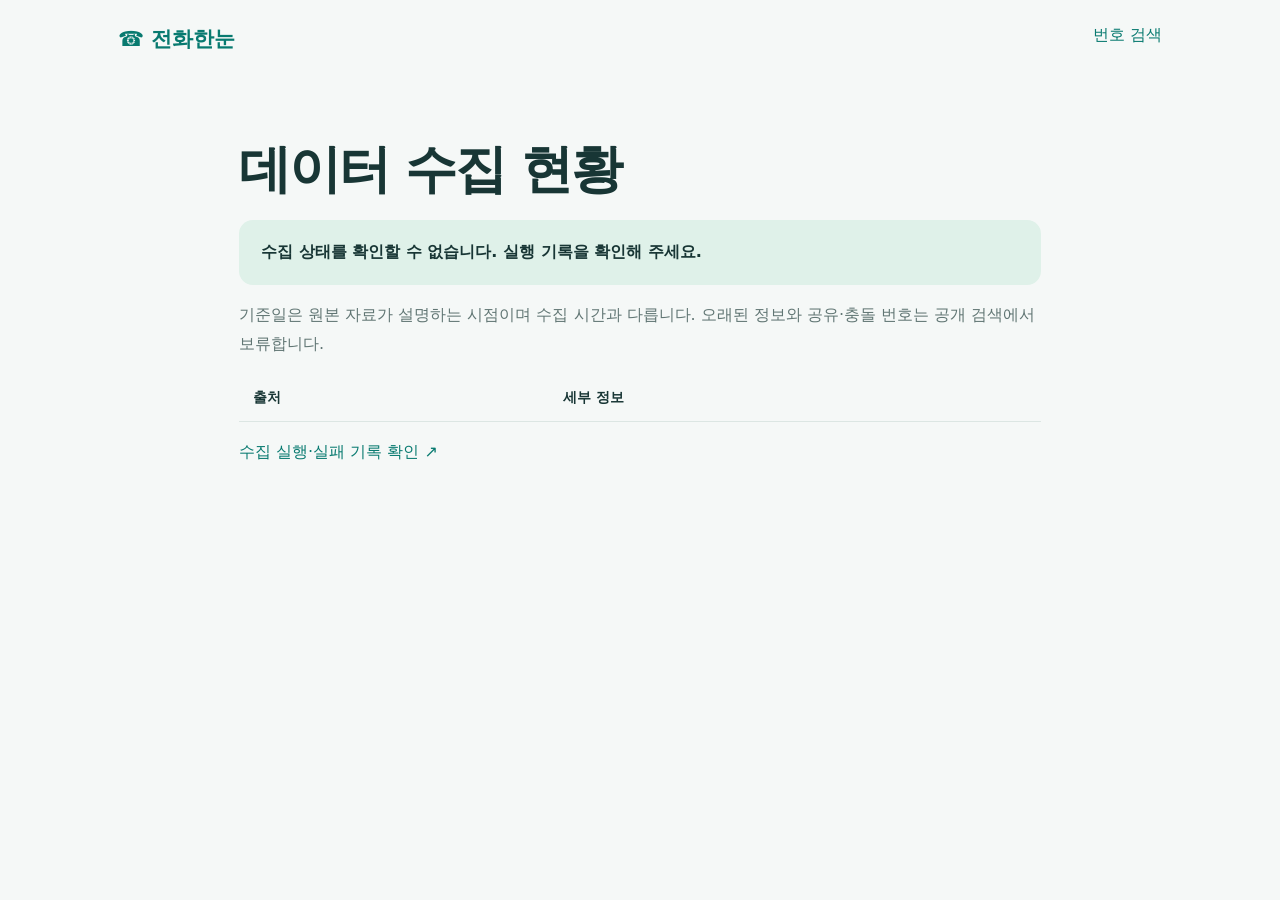
==== data-status.html @ 1a0d5d1b "Implement public phone search and weekly validated directory deployment" ====
<!doctype html><html lang="ko"><meta charset="utf-8"><meta name="viewport" content="width=device-width,initial-scale=1"><title>데이터 현황 · 전화한눈</title><link rel="stylesheet" href="style.css"><header><a href="./" class="brand">☎ 전화한눈</a><a href="./">번호 검색</a></header><main><h1>데이터 수집 현황</h1><div id="summary" role="status">확인 중</div><p>기준일은 원본 자료가 설명하는 시점이며 수집 시간과 다릅니다. 오래된 정보와 공유·충돌 번호는 공개 검색에서 보류합니다.</p><table><thead><tr><th>출처</th><th>세부 정보</th></tr></thead><tbody id="sources"></tbody></table><p><a href="https://github.com/softm/jeonhwahannun/actions/workflows/collect-deploy.yml">수집 실행·실패 기록 확인 ↗</a></p></main><script type="module">try{const r=await fetch('data/latest.json',{cache:'no-store'});if(!r.ok)throw Error();const m=await r.json();document.querySelector('#summary').textContent=`수집 주기: ${m.schedule} / 마지막 성공 수집: ${new Date(m.collected_at).toLocaleString('ko-KR')} / 공개 번호: ${m.count.toLocaleString()}개`;for(const s of m.sources){const tr=document.createElement('tr');for(const v of [s.provider||s.id||s.source_id,JSON.stringify(s)]){const td=document.createElement('td');td.textContent=v;tr.append(td)}document.querySelector('#sources').append(tr)}}catch{document.querySelector('#summary').textContent='수집 상태를 확인할 수 없습니다. 실행 기록을 확인해 주세요.'}</script></html>
---- style.css ----
:root{font-family:system-ui,-apple-system,sans-serif;color:#183635;background:#f5f8f7}*{box-sizing:border-box}body{margin:0}header{max-width:1100px;margin:auto;padding:25px 28px;display:flex;justify-content:space-between;gap:20px}a{color:#087a70;text-decoration:none}nav{display:flex;gap:20px;font-size:14px}.brand{font-size:21px;font-weight:800}main{max-width:850px;margin:60px auto;padding:0 24px}.eyebrow{font-size:13px;color:#087a70;font-weight:700;letter-spacing:2px}h1{font-size:clamp(32px,6vw,52px);letter-spacing:-2px;line-height:1.23;margin:18px 0}p{color:#617674;line-height:1.8}form{margin:30px 0 20px;background:white;padding:24px;border-radius:20px;border:1px solid #dce6e3}label{display:block;font-size:13px;margin-bottom:10px}.search{display:flex;gap:10px}input{min-width:0;flex:1;border:1px solid #b5ccc5;border-radius:10px;padding:16px;font-size:17px}button{background:#087a70;border:0;border-radius:10px;color:white;padding:14px 24px;font-size:16px;cursor:pointer}select{padding:10px;margin-top:15px;border:1px solid #dce6e3;border-radius:8px;background:white}#status{color:#4e6d68;font-size:14px;padding:10px 0}article{background:white;border:1px solid #dce6e3;border-radius:14px;padding:22px;margin:12px 0}article h2{font-size:19px;margin:0 0 10px}article .phone{font-size:24px;font-weight:700}article p{margin:8px 0;font-size:14px}.meta{font-size:12px;color:#6b7f7a}aside{font-size:13px;line-height:1.7;margin:30px 0;padding:18px;background:#e9f0ed;border-radius:10px}footer{font-size:12px;color:#617674;line-height:2}table{width:100%;border-collapse:collapse;font-size:14px}th,td{text-align:left;padding:14px;border-bottom:1px solid #dce6e3;overflow-wrap:anywhere}#summary{background:#dff1e9;padding:22px;border-radius:14px;font-weight:700}@media(max-width:550px){header{padding:20px}nav{gap:12px;font-size:12px}main{margin-top:32px}form{padding:18px}.search button{padding:12px}input{font-size:15px}table{font-size:12px}td,th{padding:8px}}
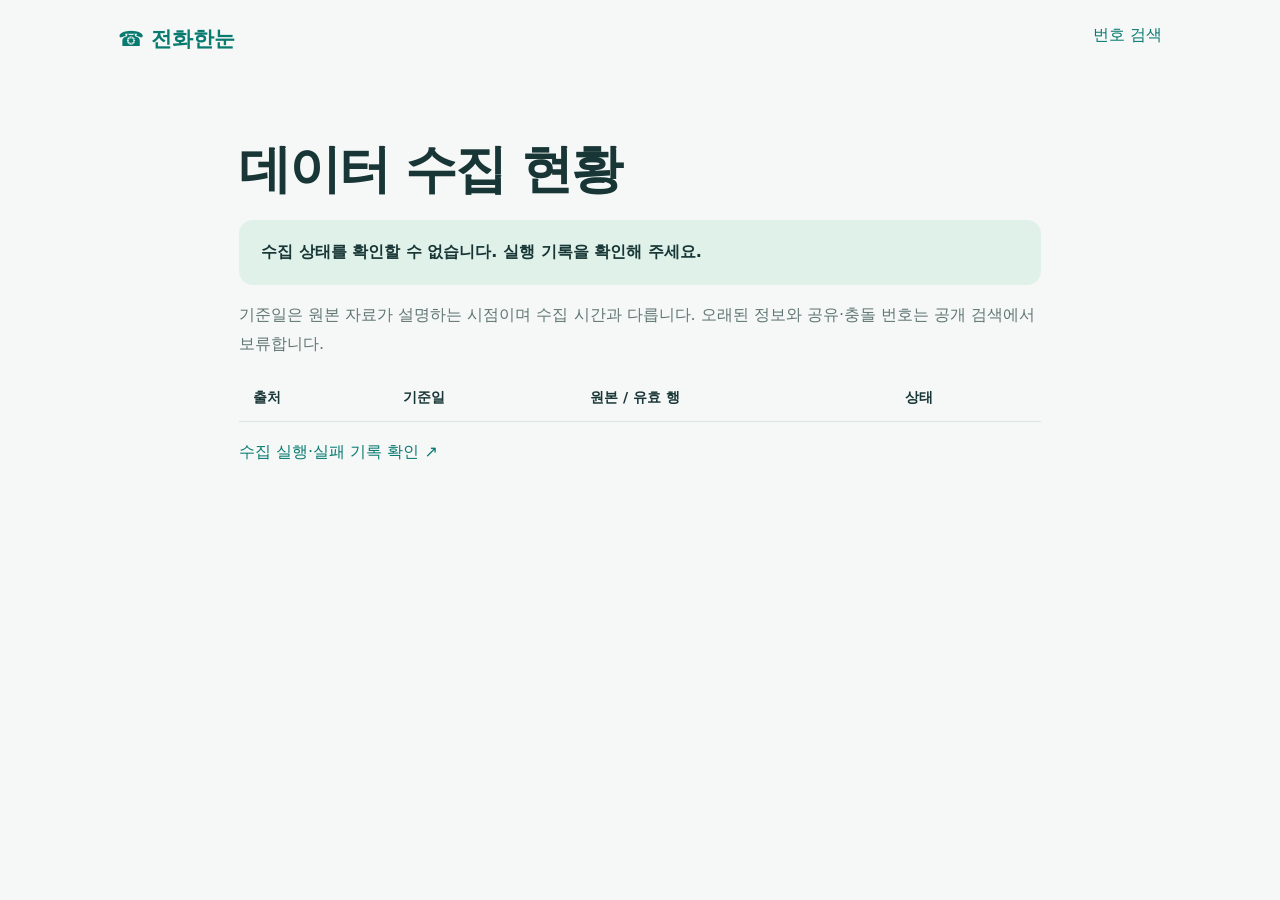
==== commit 5a657949: "Preserve deployable web archive and validate public export boundaries" ====
--- a/data-status.html
+++ b/data-status.html
@@ -1 +1 @@
-<!doctype html><html lang="ko"><meta charset="utf-8"><meta name="viewport" content="width=device-width,initial-scale=1"><title>데이터 현황 · 전화한눈</title><link rel="stylesheet" href="style.css"><header><a href="./" class="brand">☎ 전화한눈</a><a href="./">번호 검색</a></header><main><h1>데이터 수집 현황</h1><div id="summary" role="status">확인 중</div><p>기준일은 원본 자료가 설명하는 시점이며 수집 시간과 다릅니다. 오래된 정보와 공유·충돌 번호는 공개 검색에서 보류합니다.</p><table><thead><tr><th>출처</th><th>세부 정보</th></tr></thead><tbody id="sources"></tbody></table><p><a href="https://github.com/softm/jeonhwahannun/actions/workflows/collect-deploy.yml">수집 실행·실패 기록 확인 ↗</a></p></main><script type="module">try{const r=await fetch('data/latest.json',{cache:'no-store'});if(!r.ok)throw Error();const m=await r.json();document.querySelector('#summary').textContent=`수집 주기: ${m.schedule} / 마지막 성공 수집: ${new Date(m.collected_at).toLocaleString('ko-KR')} / 공개 번호: ${m.count.toLocaleString()}개`;for(const s of m.sources){const tr=document.createElement('tr');for(const v of [s.provider||s.id||s.source_id,JSON.stringify(s)]){const td=document.createElement('td');td.textContent=v;tr.append(td)}document.querySelector('#sources').append(tr)}}catch{document.querySelector('#summary').textContent='수집 상태를 확인할 수 없습니다. 실행 기록을 확인해 주세요.'}</script></html>
+<!doctype html><html lang="ko"><meta charset="utf-8"><meta name="viewport" content="width=device-width,initial-scale=1"><title>데이터 현황 · 전화한눈</title><link rel="stylesheet" href="style.css"><header><a href="./" class="brand">☎ 전화한눈</a><a href="./">번호 검색</a></header><main><h1>데이터 수집 현황</h1><div id="summary" role="status">확인 중</div><p>기준일은 원본 자료가 설명하는 시점이며 수집 시간과 다릅니다. 오래된 정보와 공유·충돌 번호는 공개 검색에서 보류합니다.</p><table><thead><tr><th>출처</th><th>기준일</th><th>원본 / 유효 행</th><th>상태</th></tr></thead><tbody id="sources"></tbody></table><p><a href="https://github.com/softm/jeonhwahannun/actions/workflows/collect-deploy.yml">수집 실행·실패 기록 확인 ↗</a></p></main><script type="module">try{const r=await fetch('data/latest.json',{cache:'no-store'});if(!r.ok)throw Error();const m=await r.json();document.querySelector('#summary').textContent=`수집 주기: ${m.schedule} / 마지막 성공 수집: ${new Date(m.collected_at).toLocaleString('ko-KR')} / 공개 번호: ${m.count.toLocaleString()}개`;for(const s of m.sources){const tr=document.createElement('tr');for(const v of [s.provider||s.id||s.source_id,s.data_as_of,`${s.input_rows.toLocaleString()} / ${s.accepted_entity_rows.toLocaleString()}`,s.stale_source?'과거 자료 · 보류':'품질검사 통과']){const td=document.createElement('td');td.textContent=v;tr.append(td)}document.querySelector('#sources').append(tr)}}catch{document.querySelector('#summary').textContent='수집 상태를 확인할 수 없습니다. 실행 기록을 확인해 주세요.'}</script></html>
